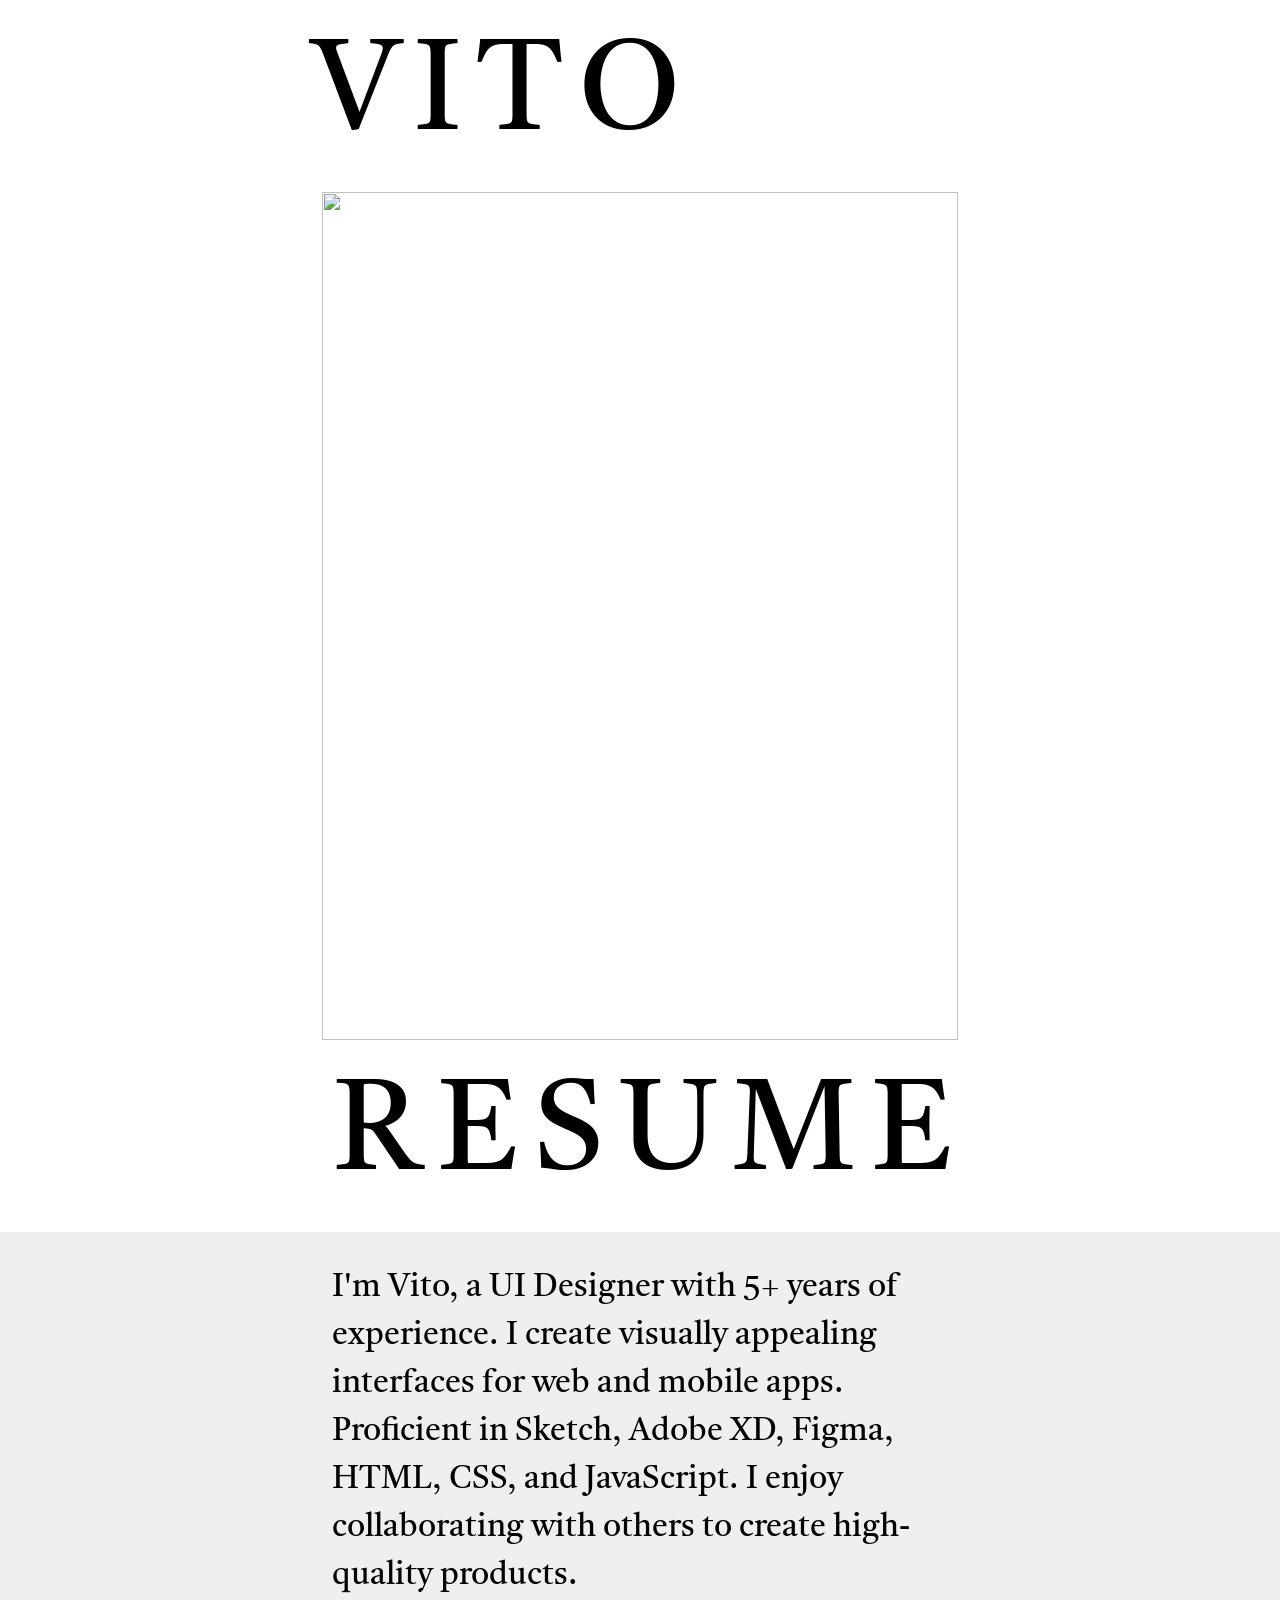
==== index.html @ 9cecc790 "++" ====
<!DOCTYPE html>
<html lang="en">
  <head>
    <meta charset="UTF-8" />
    <meta name="viewport" content="width=device-width, initial-scale=1.0" />
    <title>Document</title>
    <link rel="stylesheet" href="style.css" />
    <link rel="preconnect" href="https://fonts.googleapis.com" />
    <link rel="preconnect" href="https://fonts.gstatic.com" crossorigin />
    <link
      href="https://fonts.googleapis.com/css2?family=Castoro&family=Noto+Sans+TC&display=swap"
      rel="stylesheet"
    />
  </head>
  <body>
    <header class="top">
      <h1>VITO</h1>
      <img
        class="img"
        src="https://github.com/hexschool/2022-web-layout-training/blob/main/2023week1/vito.png?raw=true"
        alt=""
      />
      <h1 class="h2RESUME">RESUME</h1>
    </header>
    <div class="grayText">
      <p>
        I'm Vito, a UI Designer with 5+ years of experience. I create visually
        appealing interfaces for web and mobile apps. Proficient in Sketch,
        Adobe XD, Figma, HTML, CSS, and JavaScript. I enjoy collaborating with
        others to create high-quality products.
      </p>
    </div>
  </body>
</html>
---- style.css ----
body {
  margin: 0 312px;
  font-family: "Castoro", serif;
}
h1 {
  font-size: 128px;
  line-height: 150%;
  font-weight: normal;
  line-height: 192px; /* 150% */
  letter-spacing: 15px;
  margin: 0;
  padding: 0;
}
.h2RESUME {
  display: flex;
  justify-content: flex-end;
}
.img {
  display: flex;
  justify-content: center;
  width: 636px;
  height: 848px;
  margin: 0 auto;
}
.grayText {
  margin: 0 -312px;
  background: #efefef;
  display: flex;
  justify-content: flex-end;
}
.grayText p {
  width: 636px;
  margin-right: 312px;
  font-size: 32px;
  line-height: 48px;
}
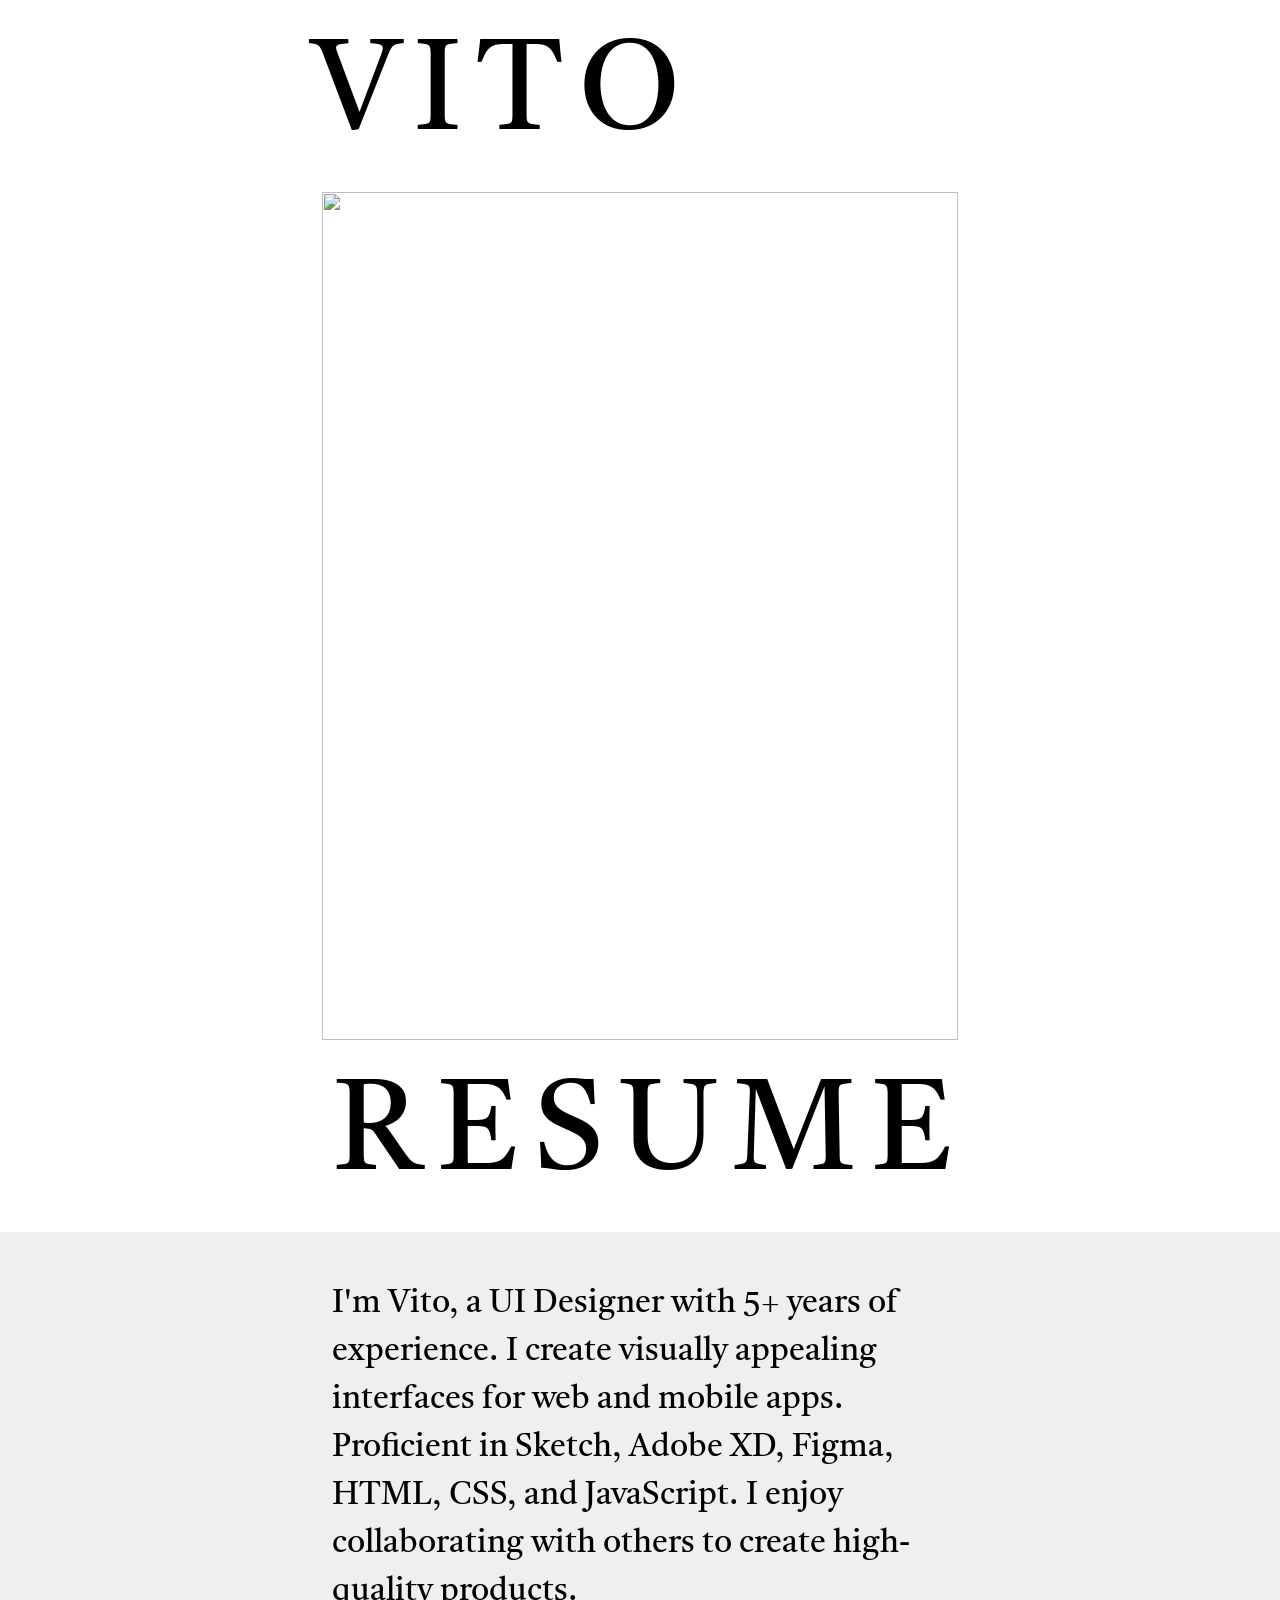
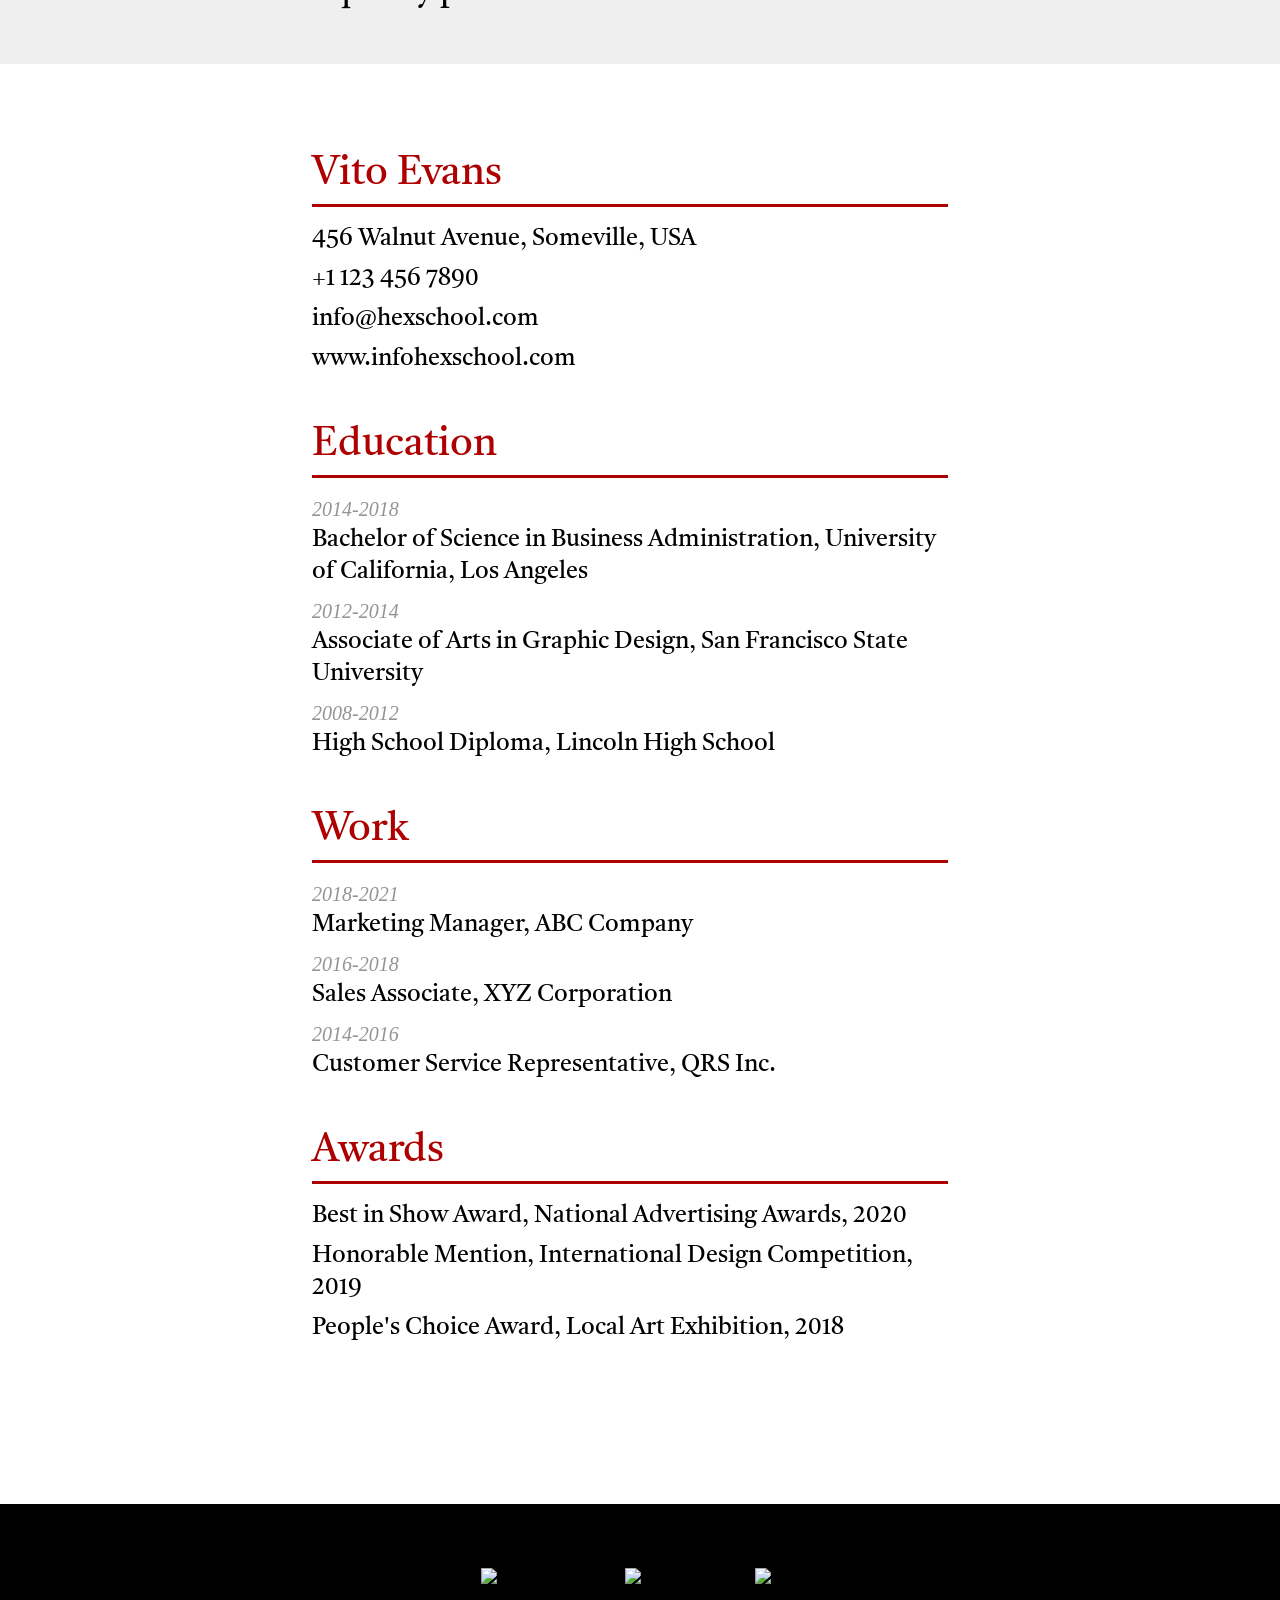
==== commit c4b8f70e: "++" ====
--- a/index.html
+++ b/index.html
@@ -13,6 +13,7 @@
     />
   </head>
   <body>
+    <!-- 大標題跟圖片 -->
     <header class="top">
       <h1>VITO</h1>
       <img
@@ -22,6 +23,7 @@
       />
       <h1 class="h2RESUME">RESUME</h1>
     </header>
+    <!-- 灰色區塊文字 -->
     <div class="grayText">
       <p>
         I'm Vito, a UI Designer with 5+ years of experience. I create visually
@@ -30,5 +32,78 @@
         others to create high-quality products.
       </p>
     </div>
+    <!-- 詳細資訊 -->
+    <div class="detail">
+      <section>
+        <h2>Vito Evans</h2>
+        <ul>
+          <li>456 Walnut Avenue, Someville, USA</li>
+          <li>+1 123 456 7890</li>
+          <li>info@hexschool.com</li>
+          <li>www.infohexschool.com</li>
+        </ul>
+      </section>
+
+      <section>
+        <h2>Education</h2>
+        <ul>
+          <li>
+            <p class="fs-3">2014-2018</p>
+            Bachelor of Science in Business Administration, University of
+            California, Los Angeles
+          </li>
+          <li>
+            <p class="fs-3">2012-2014</p>
+            Associate of Arts in Graphic Design, San Francisco State University
+          </li>
+          <li>
+            <p class="fs-3">2008-2012</p>
+            High School Diploma, Lincoln High School
+          </li>
+        </ul>
+      </section>
+      <section>
+        <h2>Work</h2>
+        <ul>
+          <li>
+            <p class="fs-3">2018-2021</p>
+            Marketing Manager, ABC Company
+          </li>
+          <li>
+            <p class="fs-3">2016-2018</p>
+            Sales Associate, XYZ Corporation
+          </li>
+          <li>
+            <p class="fs-3">2014-2016</p>
+            Customer Service Representative, QRS Inc.
+          </li>
+        </ul>
+      </section>
+      <section>
+        <h2>Awards</h2>
+        <ul>
+          <li>Best in Show Award, National Advertising Awards, 2020</li>
+          <li>Honorable Mention, International Design Competition, 2019</li>
+          <li>People's Choice Award, Local Art Exhibition, 2018</li>
+        </ul>
+      </section>
+    </div>
+
+    <footer>
+      <div class="footerIcon">
+        <img
+          src="https://github.com/hexschool/2022-web-layout-training/blob/main/2023week1/fb.png?raw=true"
+          alt="FACEBOOK"
+        />
+        <img
+          src="https://github.com/hexschool/2022-web-layout-training/blob/main/2023week1/instagram.png?raw=true"
+          alt="instagram"
+        />
+        <img
+          src="https://github.com/hexschool/2022-web-layout-training/blob/main/2023week1/line.png?raw=true"
+          alt="line"
+        />
+      </div>
+    </footer>
   </body>
 </html>
--- a/style.css
+++ b/style.css
@@ -6,10 +6,41 @@
   font-size: 128px;
   line-height: 150%;
   font-weight: normal;
-  line-height: 192px; /* 150% */
+  line-height: 150%;
   letter-spacing: 15px;
   margin: 0;
   padding: 0;
+}
+h2 {
+  margin: 0;
+  padding: 0;
+  color: #ae0000;
+  font-size: 40px;
+  font-weight: normal;
+  line-height: 150%;
+  width: 636px;
+  border-bottom: 3px solid #ae0000;
+  margin-bottom: 16px;
+}
+ul {
+  /* margin: 0; */
+  padding: 0;
+}
+li {
+  list-style: none;
+  /* margin: 0; */
+  /* padding: 0; */
+  font-size: 24px;
+  margin-bottom: 8px;
+  width: 636px;
+}
+section {
+  margin-bottom: 40px;
+}
+footer {
+  background-color: #000000;
+  margin: 0 -312px;
+  /* width: 100%; */
 }
 .h2RESUME {
   display: flex;
@@ -33,4 +64,23 @@
   margin-right: 312px;
   font-size: 32px;
   line-height: 48px;
+  margin-top: 48px;
+  margin-bottom: 48px;
 }
+.detail {
+  margin: 80px 0 160px 0;
+}
+.fs-3 {
+  font-size: 20px;
+  color: #949494;
+  font-style: italic;
+  line-height: 150%;
+  margin: 0;
+}
+.footerIcon {
+  display: flex;
+  justify-content: center;
+  align-items: center;
+  padding: 64px 0;
+  gap: 40px;
+}
